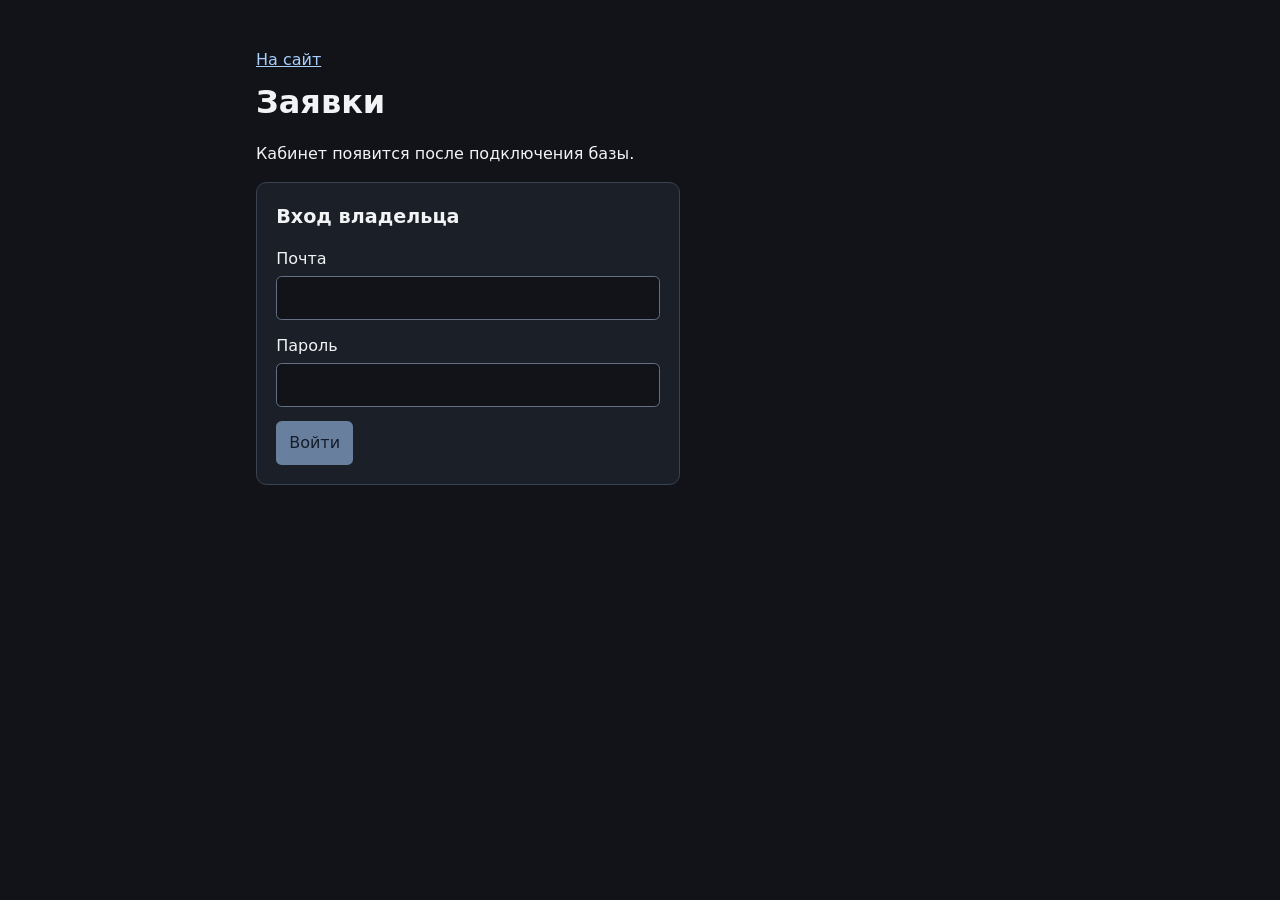
==== admin.html @ c63baf52 "Store booking requests and add a private owner dashboard" ====
<!doctype html>
<html lang="ru">
<head>
  <meta charset="utf-8">
  <meta name="viewport" content="width=device-width, initial-scale=1">
  <meta name="robots" content="noindex">
  <title>Заявки — КС Авто 26</title>
  <link rel="stylesheet" href="admin.css">
  <script src="js/config.js" defer></script>
  <script src="js/admin.js" defer></script>
</head>
<body>
  <main>
    <a href="index.html">На сайт</a>
    <h1>Заявки</h1>
    <p id="feedback" role="status"></p>
    <form id="login">
      <h2>Вход владельца</h2>
      <label>Почта<input name="email" type="email" autocomplete="username" required></label>
      <label>Пароль<input name="password" type="password" autocomplete="current-password" required></label>
      <button>Войти</button>
    </form>
    <section id="cabinet" aria-label="Кабинет владельца" hidden>
      <div class="actions">
        <button id="refresh">Обновить</button>
        <button id="logout">Выйти</button>
      </div>
      <ul id="bookings"></ul>
      <div class="actions">
        <button id="previous" disabled>Назад</button>
        <button id="next" disabled>Далее</button>
      </div>
    </section>
  </main>
</body>
</html>
---- admin.css ----
:root { color-scheme: dark; font: 16px/1.5 system-ui, sans-serif; }
body { margin: 0; background: #111318; color: #f1f3f5; }
main { width: min(48rem, calc(100% - 2rem)); margin: 3rem auto; }
a { color: #a7ceff; }
h1 { margin: .4rem 0; }
form, li { background: #1b1f27; border: 1px solid #3a4351; border-radius: .65rem; padding: 1.2rem; }
form { max-width: 24rem; }
h2 { margin: 0 0 1rem; font-size: 1.2rem; }
label { display: grid; gap: .3rem; margin-bottom: .9rem; }
input, button { font: inherit; border-radius: .35rem; padding: .55rem .75rem; }
input { background: #111318; border: 1px solid #657085; }
button { background: #a7ceff; border: 1px solid transparent; color: #101c2e; cursor: pointer; }
button:disabled { opacity: .55; cursor: default; }
.actions { display: flex; gap: .6rem; flex-wrap: wrap; }
ul { list-style: none; padding: 0; display: grid; gap: .65rem; }
li { overflow-wrap: anywhere; }
li p { margin: .3rem 0 .7rem; }
#feedback:empty { display: none; }
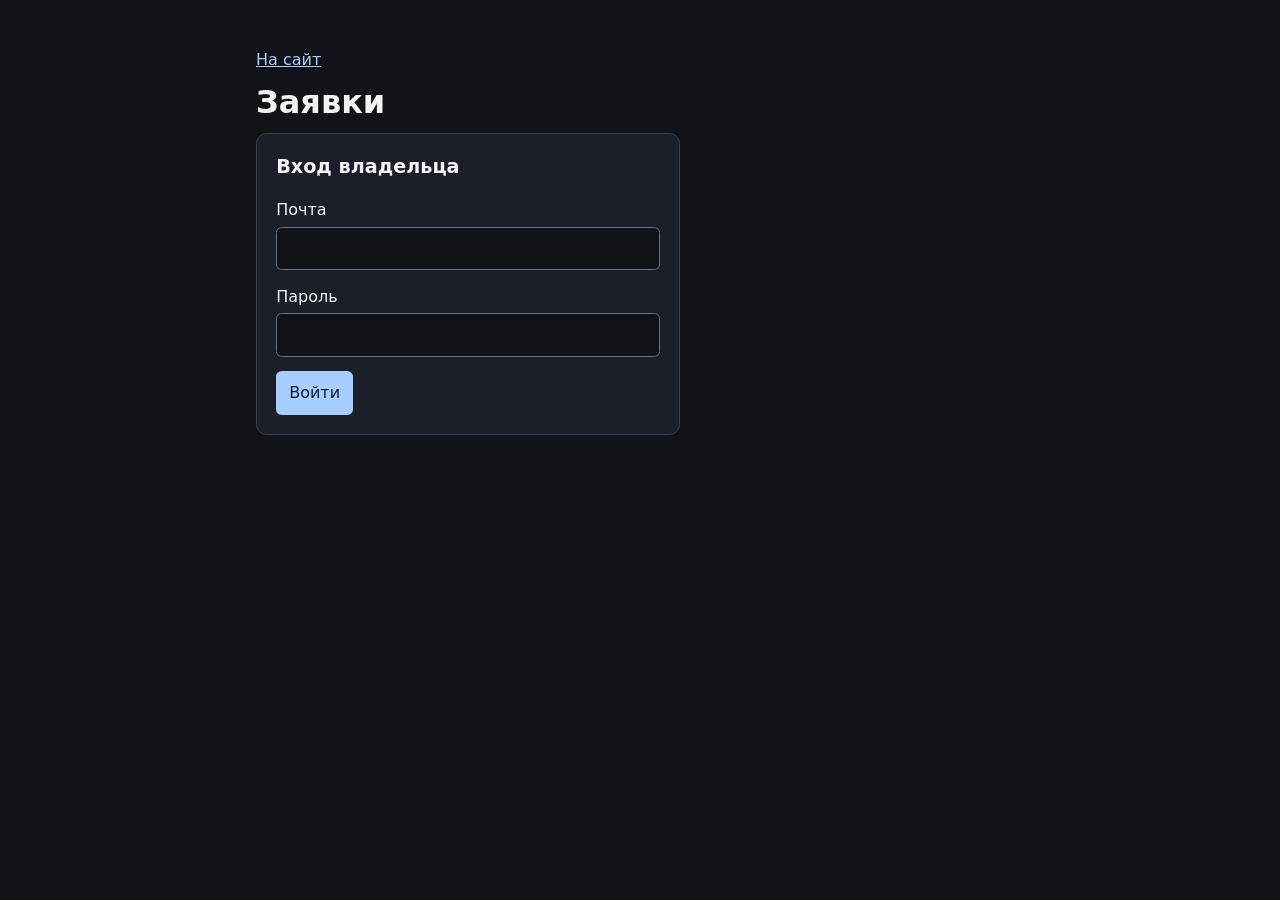
==== commit 89e66d02: "Add new booking count to owner dashboard" ====
--- a/admin.html
+++ b/admin.html
@@ -25,6 +25,7 @@
         <button id="refresh">Обновить</button>
         <button id="logout">Выйти</button>
       </div>
+      <p id="new-count"></p>
       <ul id="bookings"></ul>
       <div class="actions">
         <button id="previous" disabled>Назад</button>
